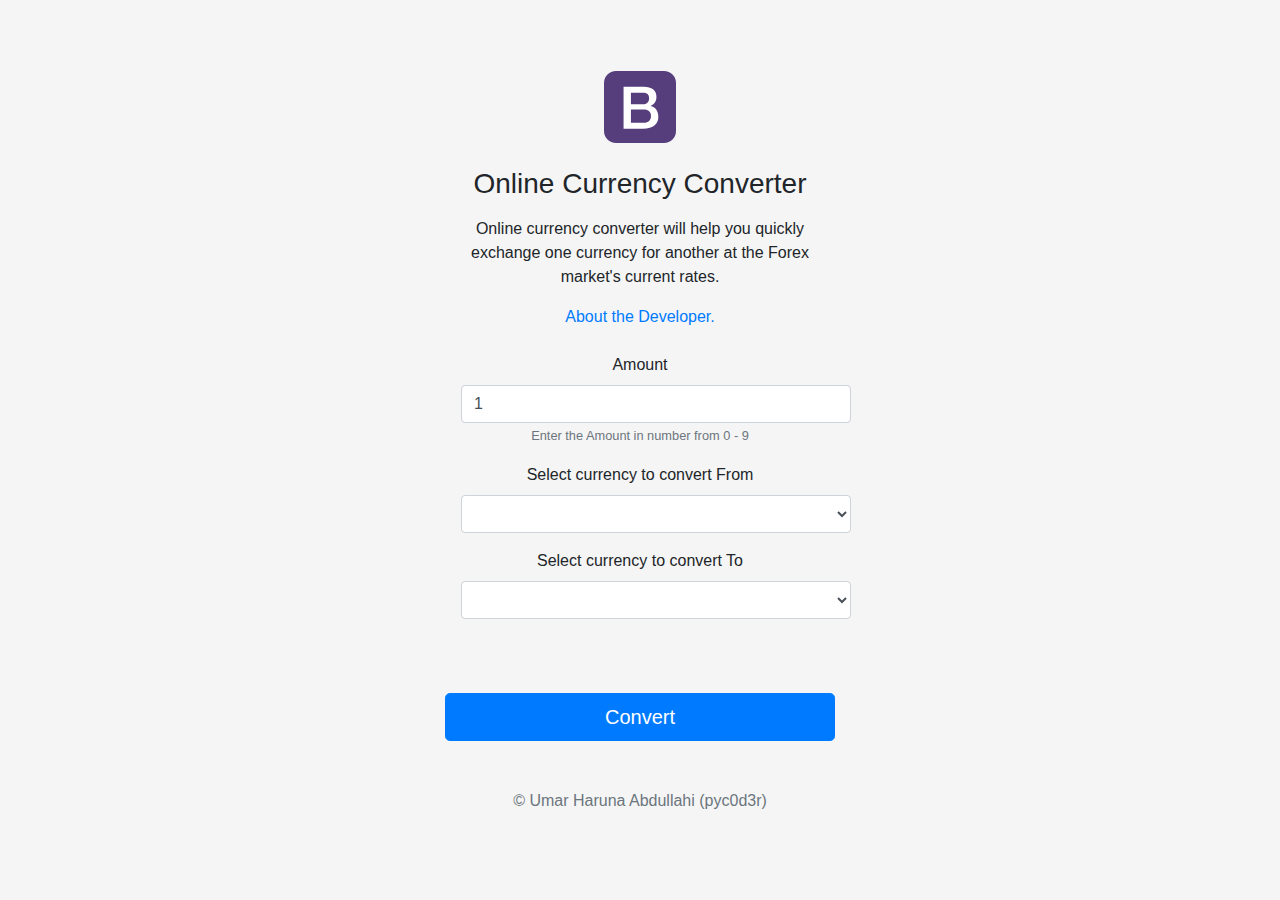
==== index.html @ 3b45857f "Update index.html" ====
<!DOCTYPE html>
<html>
    <head>
    <meta charset="utf-8">
    <meta name="viewport" content="width=device-width, initial-scale=1, shrink-to-fit=no">
    <meta name="description" content="">
    <meta name="author" content="">
	<meta name="propeller" content="c1fff4d4c522f5ba85b143e6179087bb">
    <link rel="icon" href="./img/favicon.ico">

    <title>Online Currency Converter</title>

    <!-- Bootstrap core CSS -->
    <link href="./css/bootstrap.min.css" rel="stylesheet">

    <!-- Custom styles for this template -->
    <link href="./css/floating-labels.css" rel="stylesheet">
    </head>

    <body>

				<form class="form-signin" onsubmit="return convertCurrency()">

					<div class="text-center mb-4">
						<img class="mb-4" src="./img/bootstrap-solid.svg" alt="" width="72" height="72">
						<h1 class="h3 mb-3 font-weight-normal">Online Currency Converter</h1>
						<p>Online currency converter will help you quickly exchange one currency for another at the Forex market's current rates.</p>
						<p><a href="https://about.me/umarabdullahi/">About the Developer.</a></p>
					</div>

					<div class="text-center form-group">
                        <label for="convert-amount">Amount</label>
                        <input type="number" min="1" step=any id="convert-amount" value="1" name="Amount" class="input form-control mx-sm-3" placeholder="Enter Amount">
						<small class="text-muted">Enter the Amount in number from 0 - 9</small>
                    </div>

					<div class="form-group text-center">
                        <label for="from-currency">Select currency to convert From</label>
                        <select  class="input form-control mx-sm-3" id="from-currency" name="from-currency" ></select>
                    </div>

					<div class="form-group text-center">
                        <label for="to-currency">Select currency to convert To</label>
                        <select class="input form-control mx-sm-3" id="to-currency" name="to-currency"></select>
                    </div>

					<div class="form-group text-center">
						<div class="col-md-12">
							<div class="error_msg text-center"></div>
						</div>
					</div></br>

					<div class="form-group text-center">
						<div class="col-md-12">
							<div class="results"></div>
						</div>
					</div>

					<button class="btn btn-lg btn-primary btn-block" type="submit" id="convert-btn">Convert</button>
                    <p class="mt-5 mb-3 text-muted text-center">&copy; Umar Haruna Abdullahi (pyc0d3r)</p>
					<!-- notification section -->
					<div class="row" id="alert" style="display: none;">
						<div class="alert alert-primary" role="alert">
						  <strong id="alert-message">New version available</strong>
						  <div>
							<button id="refresh" name="refresh" type="button" aria-label="Refresh" class="btn btn-outline-primary">
							  Refresh
							</button>
							<button id="dismiss" name="dismiss" type="button" aria-label="Dismiss" class="btn btn-outline-secondary">
							  Dismiss
							</button>
						  </div>
						</div>
					</div>

				</form>
	
        </div>
         <script src="https://ajax.googleapis.com/ajax/libs/jquery/3.3.1/jquery.min.js"></script>
         <script src="https://maxcdn.bootstrapcdn.com/bootstrap/4.1.0/js/bootstrap.min.js"></script>
         <script src="js/app.js" type="text/javascript"></script>

    </body>
</html>
---- css/floating-labels.css ----
:root {
  --input-padding-x: .75rem;
  --input-padding-y: .75rem;
}

html,
body {
  height: 100%;
}

body {
  display: -ms-flexbox;
  display: flex;
  -ms-flex-align: center;
  align-items: center;
  padding-top: 40px;
  padding-bottom: 40px;
  background-color: #f5f5f5;
}

.form-signin {
  width: 100%;
  max-width: 420px;
  padding: 15px;
  margin: auto;
}

.form-label-group {
  position: relative;
  margin-bottom: 1rem;
}

.form-label-group > input,
.form-label-group > label {
  padding: var(--input-padding-y) var(--input-padding-x);
}

.form-label-group > label {
  position: absolute;
  top: 0;
  left: 0;
  display: block;
  width: 100%;
  margin-bottom: 0; /* Override default `<label>` margin */
  line-height: 1.5;
  color: #495057;
  cursor: text; /* Match the input under the label */
  border: 1px solid transparent;
  border-radius: .25rem;
  transition: all .1s ease-in-out;
}

.form-label-group input::-webkit-input-placeholder {
  color: transparent;
}

.form-label-group input:-ms-input-placeholder {
  color: transparent;
}

.form-label-group input::-ms-input-placeholder {
  color: transparent;
}

.form-label-group input::-moz-placeholder {
  color: transparent;
}

.form-label-group input::placeholder {
  color: transparent;
}

.form-label-group input:not(:placeholder-shown) {
  padding-top: calc(var(--input-padding-y) + var(--input-padding-y) * (2 / 3));
  padding-bottom: calc(var(--input-padding-y) / 3);
}

.form-label-group input:not(:placeholder-shown) ~ label {
  padding-top: calc(var(--input-padding-y) / 3);
  padding-bottom: calc(var(--input-padding-y) / 3);
  font-size: 12px;
  color: #777;
}

/* Fallback for Edge
-------------------------------------------------- */
@supports (-ms-ime-align: auto) {
  .form-label-group > label {
    display: none;
  }
  .form-label-group input::-ms-input-placeholder {
    color: #777;
  }
}

/* Fallback for IE
-------------------------------------------------- */
@media all and (-ms-high-contrast: none), (-ms-high-contrast: active) {
  .form-label-group > label {
    display: none;
  }
  .form-label-group input:-ms-input-placeholder {
    color: #777;
  }
}
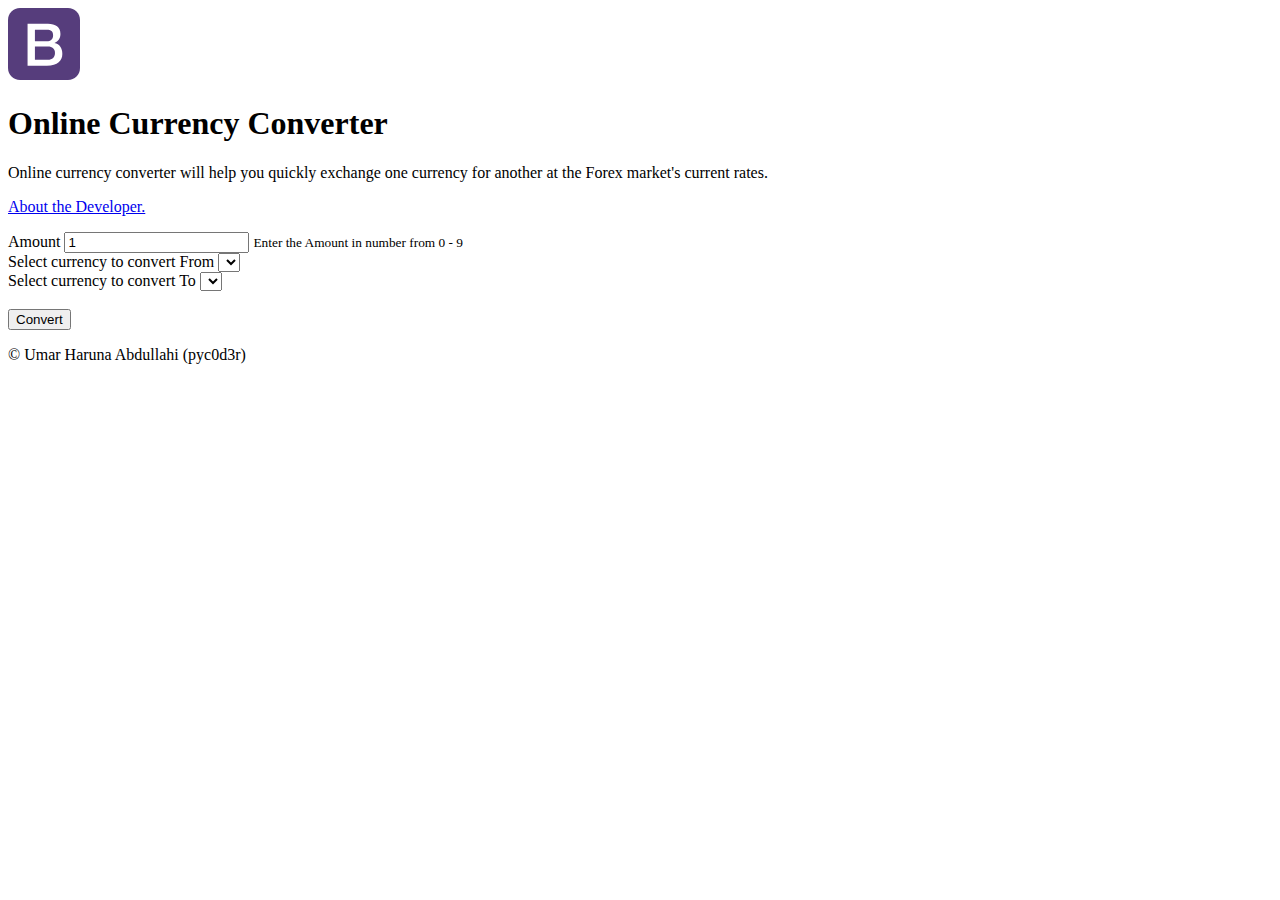
==== commit 0c4c7a8a: "Update index.html" ====
--- a/index.html
+++ b/index.html
@@ -5,16 +5,15 @@
     <meta name="viewport" content="width=device-width, initial-scale=1, shrink-to-fit=no">
     <meta name="description" content="">
     <meta name="author" content="">
-	<meta name="propeller" content="c1fff4d4c522f5ba85b143e6179087bb">
     <link rel="icon" href="./img/favicon.ico">
 
     <title>Online Currency Converter</title>
 
-    <!-- Bootstrap core CSS -->
-    <link href="./css/bootstrap.min.css" rel="stylesheet">
+   
+	    <link href="https://raw.githubusercontent.com/umarbrowser/web-general-stater/main/main.css" rel="stylesheet">
+	    
 
-    <!-- Custom styles for this template -->
-    <link href="./css/floating-labels.css" rel="stylesheet">
+  
     </head>
 
     <body>
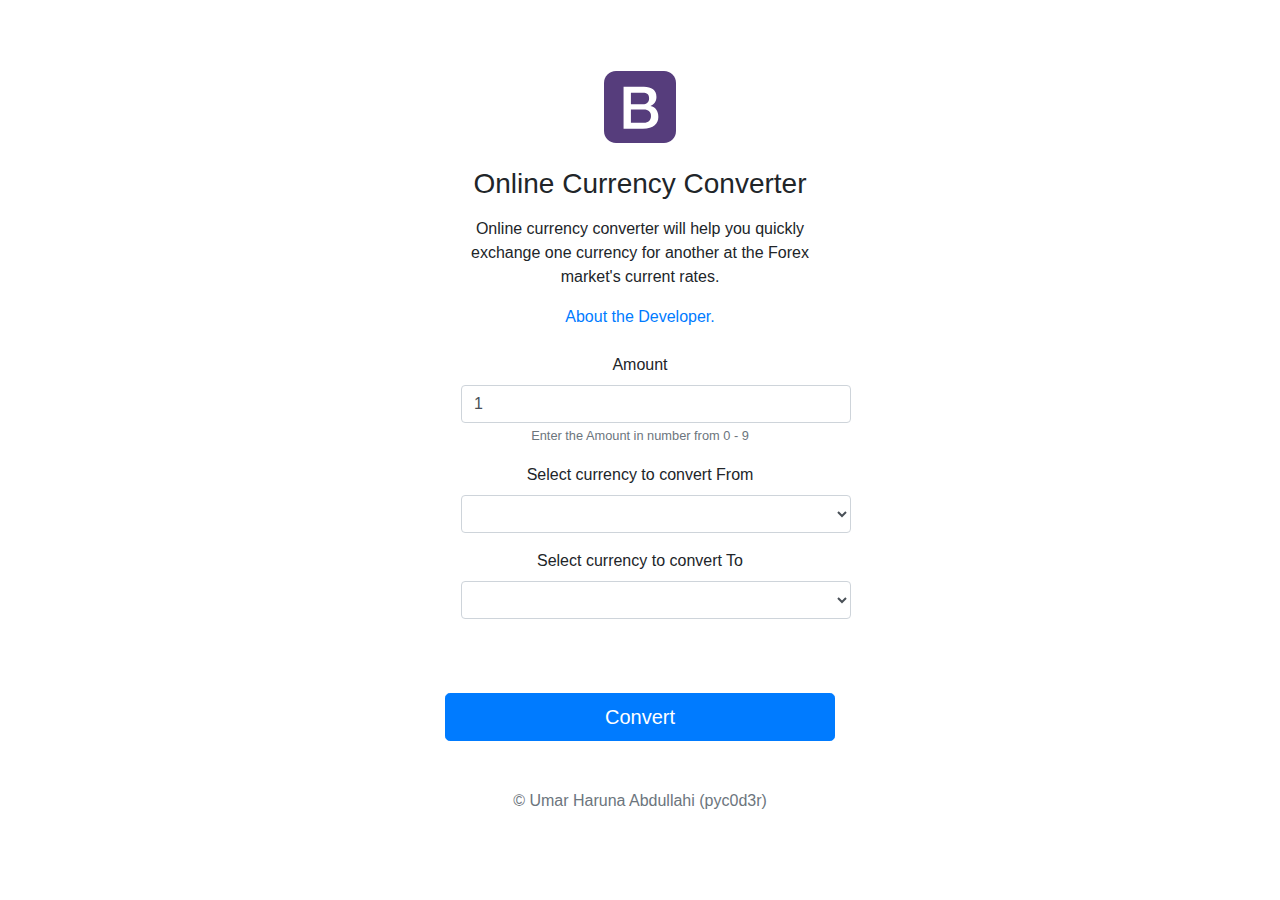
==== commit a41958f9: "Update index.html" ====
--- a/index.html
+++ b/index.html
@@ -8,6 +8,10 @@
     <link rel="icon" href="./img/favicon.ico">
 
     <title>Online Currency Converter</title>
+	     <!-- Bootstrap core CSS -->
+	      <!-- Custom styles for this template -->
+    <link href="./css/floating-labels.css" rel="stylesheet">
+    <link href="./css/bootstrap.min.css" rel="stylesheet">
 
    
 	    <link href="https://raw.githubusercontent.com/umarbrowser/web-general-stater/main/main.css" rel="stylesheet">
--- a/css/floating-labels.css
+++ b/css/floating-labels.css
@@ -0,0 +1,105 @@
+:root {
+  --input-padding-x: .75rem;
+  --input-padding-y: .75rem;
+}
+
+html,
+body {
+  height: 100%;
+}
+
+body {
+  display: -ms-flexbox;
+  display: flex;
+  -ms-flex-align: center;
+  align-items: center;
+  padding-top: 40px;
+  padding-bottom: 40px;
+  background-color: #f5f5f5;
+}
+
+.form-signin {
+  width: 100%;
+  max-width: 420px;
+  padding: 15px;
+  margin: auto;
+}
+
+.form-label-group {
+  position: relative;
+  margin-bottom: 1rem;
+}
+
+.form-label-group > input,
+.form-label-group > label {
+  padding: var(--input-padding-y) var(--input-padding-x);
+}
+
+.form-label-group > label {
+  position: absolute;
+  top: 0;
+  left: 0;
+  display: block;
+  width: 100%;
+  margin-bottom: 0; /* Override default `<label>` margin */
+  line-height: 1.5;
+  color: #495057;
+  cursor: text; /* Match the input under the label */
+  border: 1px solid transparent;
+  border-radius: .25rem;
+  transition: all .1s ease-in-out;
+}
+
+.form-label-group input::-webkit-input-placeholder {
+  color: transparent;
+}
+
+.form-label-group input:-ms-input-placeholder {
+  color: transparent;
+}
+
+.form-label-group input::-ms-input-placeholder {
+  color: transparent;
+}
+
+.form-label-group input::-moz-placeholder {
+  color: transparent;
+}
+
+.form-label-group input::placeholder {
+  color: transparent;
+}
+
+.form-label-group input:not(:placeholder-shown) {
+  padding-top: calc(var(--input-padding-y) + var(--input-padding-y) * (2 / 3));
+  padding-bottom: calc(var(--input-padding-y) / 3);
+}
+
+.form-label-group input:not(:placeholder-shown) ~ label {
+  padding-top: calc(var(--input-padding-y) / 3);
+  padding-bottom: calc(var(--input-padding-y) / 3);
+  font-size: 12px;
+  color: #777;
+}
+
+/* Fallback for Edge
+-------------------------------------------------- */
+@supports (-ms-ime-align: auto) {
+  .form-label-group > label {
+    display: none;
+  }
+  .form-label-group input::-ms-input-placeholder {
+    color: #777;
+  }
+}
+
+/* Fallback for IE
+-------------------------------------------------- */
+@media all and (-ms-high-contrast: none), (-ms-high-contrast: active) {
+  .form-label-group > label {
+    display: none;
+  }
+  .form-label-group input:-ms-input-placeholder {
+    color: #777;
+  }
+}
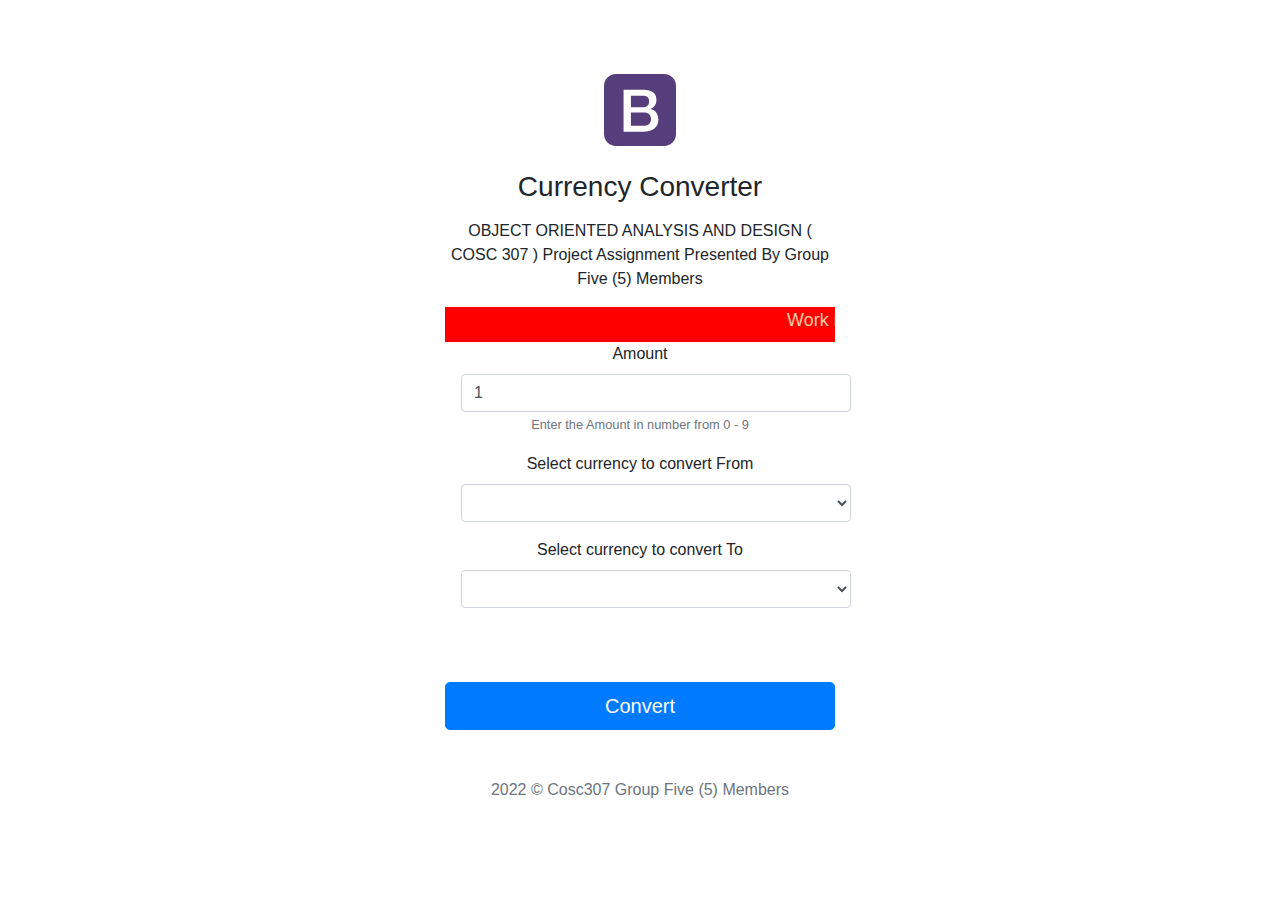
==== commit f26bdb10: "Update index.html" ====
--- a/index.html
+++ b/index.html
@@ -7,7 +7,7 @@
     <meta name="author" content="">
     <link rel="icon" href="./img/favicon.ico">
 
-    <title>Online Currency Converter</title>
+    <title>Cosc 307 | Currency Converter</title>
 	     <!-- Bootstrap core CSS -->
 	      <!-- Custom styles for this template -->
     <link href="./css/floating-labels.css" rel="stylesheet">
@@ -26,9 +26,13 @@
 
 					<div class="text-center mb-4">
 						<img class="mb-4" src="./img/bootstrap-solid.svg" alt="" width="72" height="72">
-						<h1 class="h3 mb-3 font-weight-normal">Online Currency Converter</h1>
-						<p>Online currency converter will help you quickly exchange one currency for another at the Forex market's current rates.</p>
-						<p><a href="https://about.me/umarabdullahi/">About the Developer.</a></p>
+						<h1 class="h3 mb-3 font-weight-normal">Currency Converter</h1>
+						<p>OBJECT ORIENTED ANALYSIS AND DESIGN ( COSC 307 ) Project Assignment Presented By Group Five (5) Members
+</p>
+						<div style="font-size: large; background-color: red;">
+       <marquee behavior="right" direction="" style="color: wheat;">
+        Work in Progresss
+       </marquee>
 					</div>
 
 					<div class="text-center form-group">
@@ -60,7 +64,7 @@
 					</div>
 
 					<button class="btn btn-lg btn-primary btn-block" type="submit" id="convert-btn">Convert</button>
-                    <p class="mt-5 mb-3 text-muted text-center">&copy; Umar Haruna Abdullahi (pyc0d3r)</p>
+                    <p class="mt-5 mb-3 text-muted text-center">2022 &copy; Cosc307 Group Five (5) Members</p>
 					<!-- notification section -->
 					<div class="row" id="alert" style="display: none;">
 						<div class="alert alert-primary" role="alert">
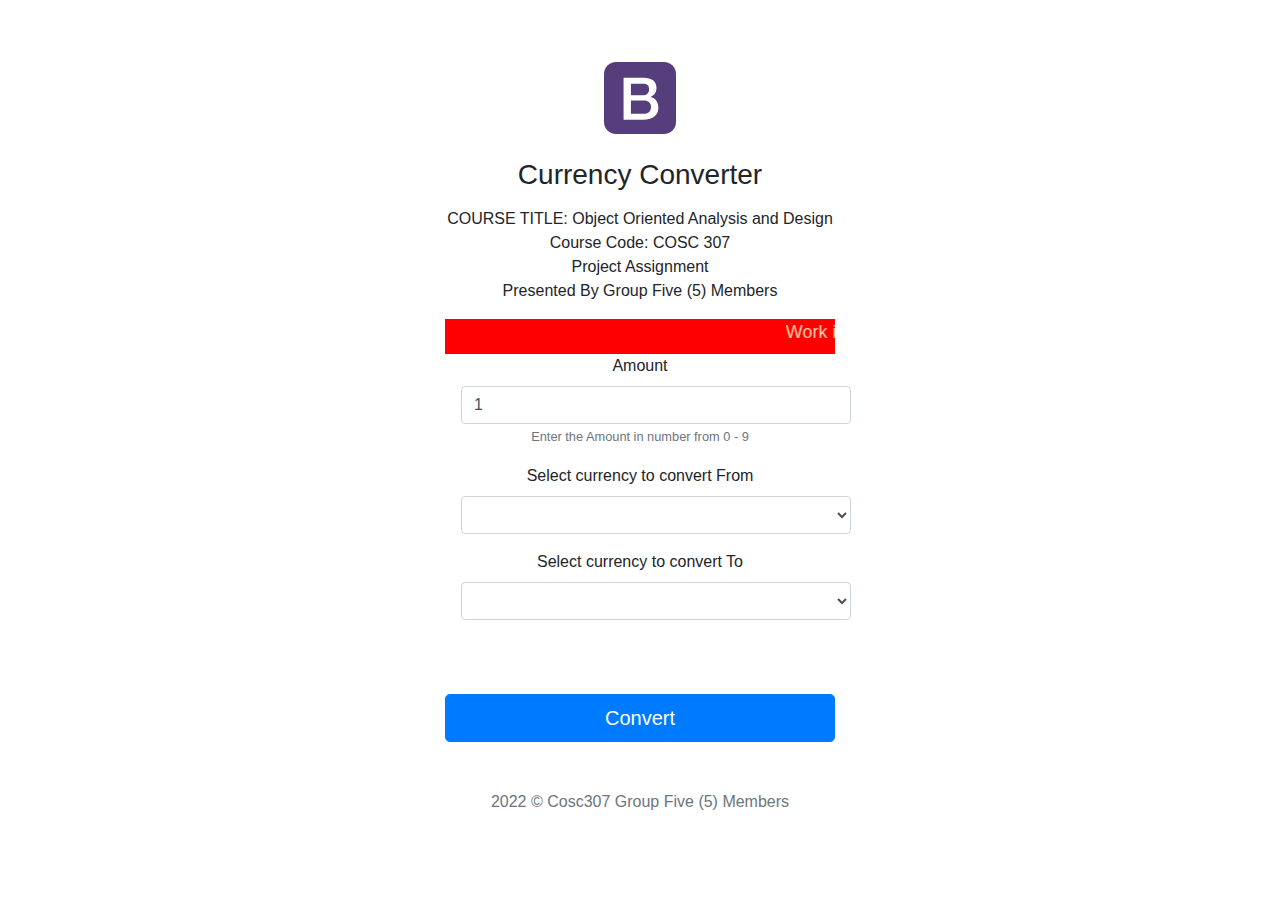
==== commit d79d4a72: "Update index.html" ====
--- a/index.html
+++ b/index.html
@@ -27,10 +27,10 @@
 					<div class="text-center mb-4">
 						<img class="mb-4" src="./img/bootstrap-solid.svg" alt="" width="72" height="72">
 						<h1 class="h3 mb-3 font-weight-normal">Currency Converter</h1>
-						<p>OBJECT ORIENTED ANALYSIS AND DESIGN ( COSC 307 ) Project Assignment Presented By Group Five (5) Members
+						<p>COURSE TITLE: Object Oriented Analysis and Design<br/>Course Code: COSC 307<br /> Project Assignment <br /> Presented By Group Five (5) Members
 </p>
 						<div style="font-size: large; background-color: red;">
-       <marquee behavior="right" direction="" style="color: wheat;">
+       <marquee behavior="right" direction="" style="color: wheat; font">
         Work in Progresss
        </marquee>
 					</div>
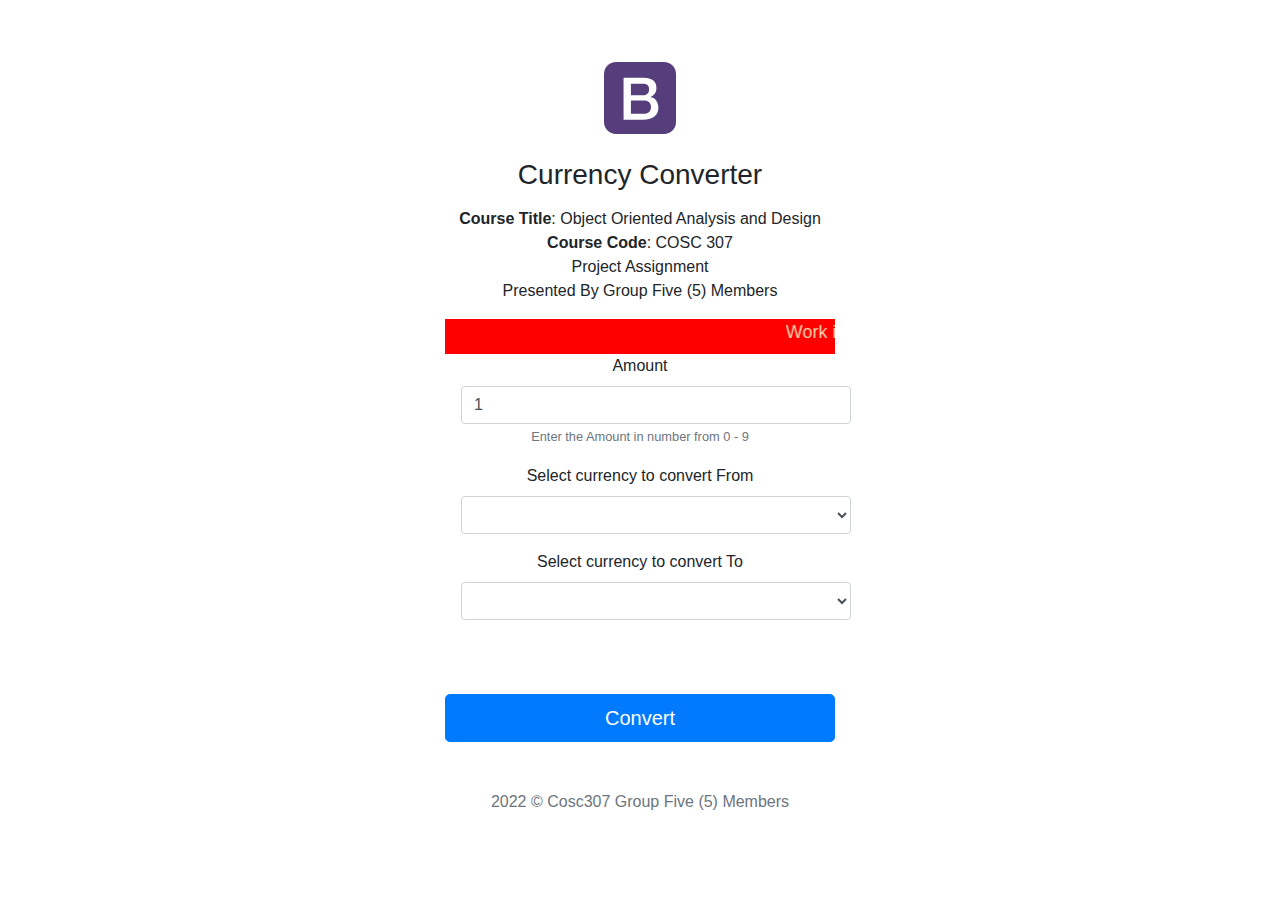
==== commit ac6385f7: "Update index.html" ====
--- a/index.html
+++ b/index.html
@@ -27,7 +27,7 @@
 					<div class="text-center mb-4">
 						<img class="mb-4" src="./img/bootstrap-solid.svg" alt="" width="72" height="72">
 						<h1 class="h3 mb-3 font-weight-normal">Currency Converter</h1>
-						<p>COURSE TITLE: Object Oriented Analysis and Design<br/>Course Code: COSC 307<br /> Project Assignment <br /> Presented By Group Five (5) Members
+						<p><strong>Course Title</strong>: Object Oriented Analysis and Design<br/><strong>Course Code</strong>: COSC 307<br /> Project Assignment <br /> Presented By Group Five (5) Members
 </p>
 						<div style="font-size: large; background-color: red;">
        <marquee behavior="right" direction="" style="color: wheat; font">
